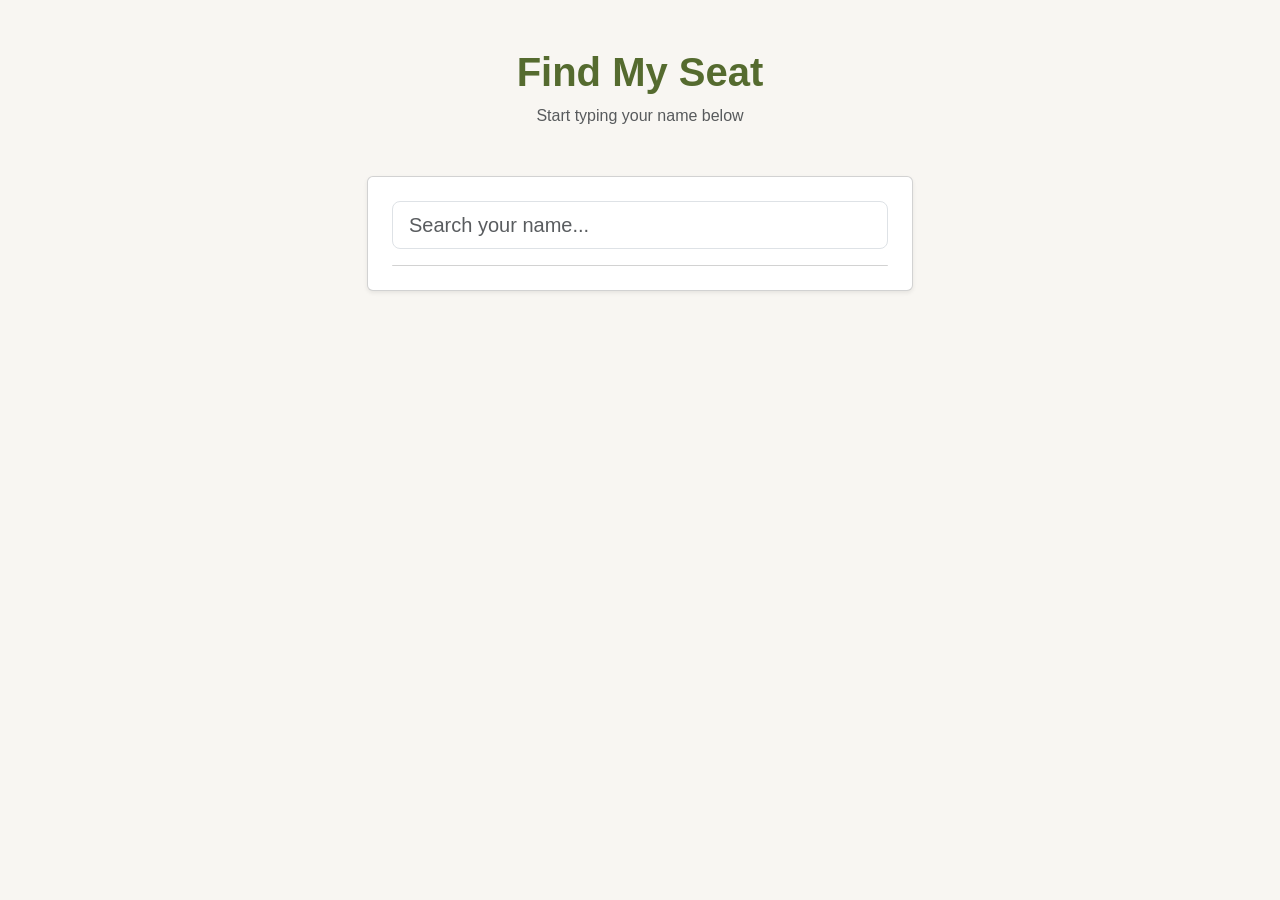
==== seat.html @ c7ef558f "added seat page" ====
<!DOCTYPE html>
<html lang="en">

<head>

    <meta charset="UTF-8">

    <meta name="viewport" content="width=device-width, initial-scale=1">

    <title>Find My Seat | Les Merigot</title>

    <link href="https://cdn.jsdelivr.net/npm/bootstrap@5.3.7/dist/css/bootstrap.min.css" rel="stylesheet">

    <link href="https://cdn.jsdelivr.net/npm/bootstrap-icons@1.13.1/font/bootstrap-icons.css" rel="stylesheet">

    <link rel="stylesheet" href="style.css">

</head>

<body>

<div class="container py-5">

    <div class="text-center mb-5">

        <h1>Find My Seat</h1>

        <p class="text-muted">

            Start typing your name below

        </p>

    </div>

    <div class="row justify-content-center">

        <div class="col-lg-6">

            <div class="card shadow-sm p-4">

                <input
                        id="guestSearch"
                        type="text"
                        class="form-control form-control-lg"
                        placeholder="Search your name...">

                <div
                        id="results"
                        class="list-group mt-3">

                </div>

            </div>

        </div>

    </div>

</div>

<script src="seat.js"></script>

</body>

</html>
---- style.css ----
body{

    background:#f8f6f2;

    font-family:Arial, Helvetica, sans-serif;

}

h1{

    color:#556B2F;

    font-weight:bold;

}

.feature-card{

    border:none;

    border-radius:20px;

    box-shadow:0 10px 30px rgba(0,0,0,.08);

    transition:.25s;

}

.feature-card:hover{

    transform:translateY(-5px);

}

.feature-icon{

    font-size:60px;

    color:#7a8d54;

    margin-bottom:20px;

}

.btn-success{

    background:#7a8d54;

    border:none;

}

.btn-success:hover{

    background:#667747;

}
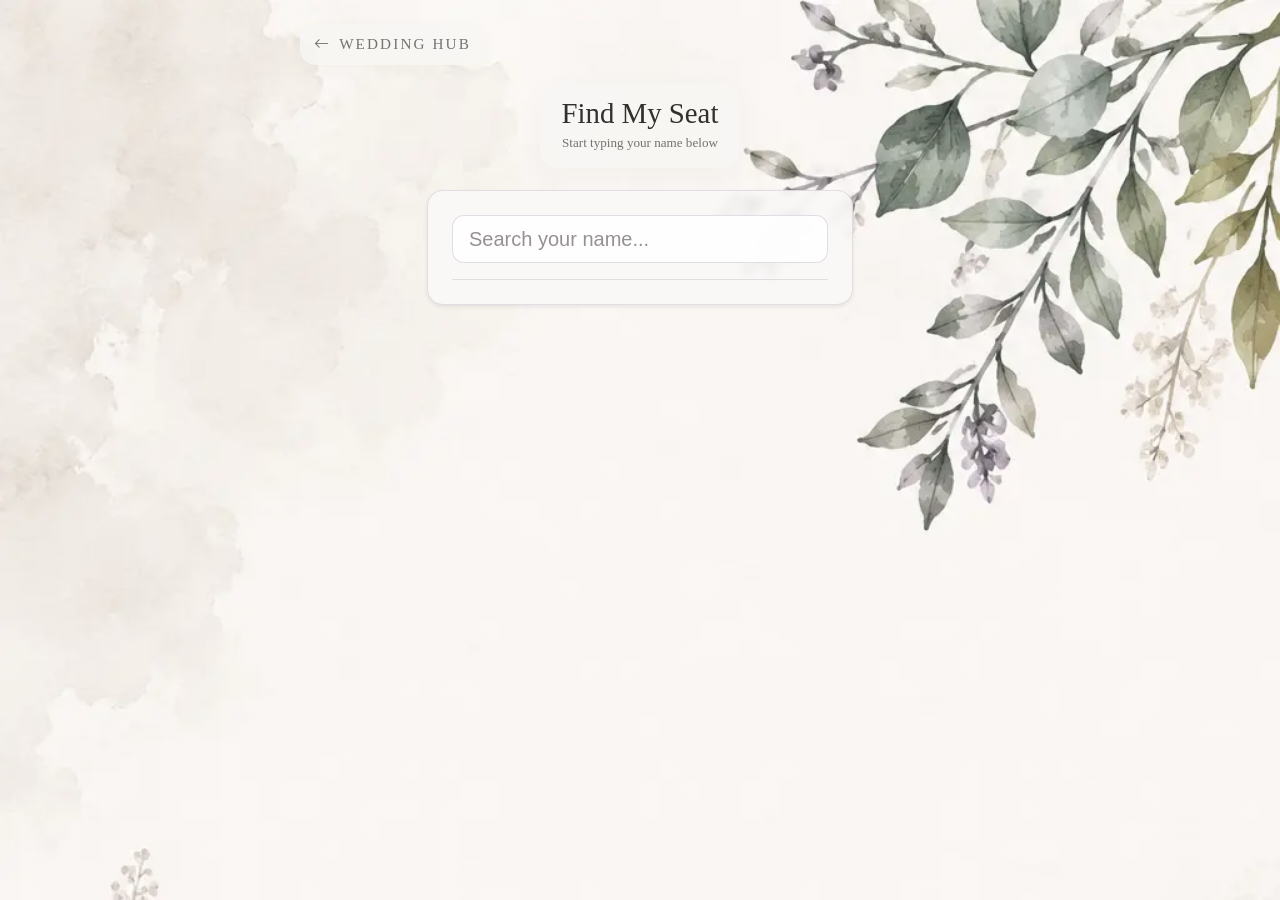
==== commit 854203cb: "find my seat page and wedding hub" ====
--- a/seat.html
+++ b/seat.html
@@ -5,50 +5,87 @@
 
     <meta charset="UTF-8">
 
-    <meta name="viewport" content="width=device-width, initial-scale=1">
+    <meta
+        name="viewport"
+        content="width=device-width, initial-scale=1"
+    >
 
     <title>Find My Seat | Les Merigot</title>
 
-    <link href="https://cdn.jsdelivr.net/npm/bootstrap@5.3.7/dist/css/bootstrap.min.css" rel="stylesheet">
+    <link
+        href="https://cdn.jsdelivr.net/npm/bootstrap@5.3.7/dist/css/bootstrap.min.css"
+        rel="stylesheet"
+    >
 
-    <link href="https://cdn.jsdelivr.net/npm/bootstrap-icons@1.13.1/font/bootstrap-icons.css" rel="stylesheet">
+    <link
+        href="https://cdn.jsdelivr.net/npm/bootstrap-icons@1.13.1/font/bootstrap-icons.css"
+        rel="stylesheet"
+    >
 
     <link rel="stylesheet" href="style.css">
 
 </head>
 
+
 <body>
 
-<div class="container py-5">
+<main class="container py-4 seat-page">
 
-    <div class="text-center mb-5">
 
-        <h1>Find My Seat</h1>
+    <!-- BACK TO WEDDING HUB -->
 
-        <p class="text-muted">
+    <div class="seat-navigation">
 
-            Start typing your name below
+        <a
+            href="index.html"
+            class="hub-home-link"
+        >
+            <i
+                class="bi bi-arrow-left"
+                aria-hidden="true"
+            ></i>
 
-        </p>
+            Wedding Hub
+        </a>
 
     </div>
 
+
+    <!-- PAGE HEADING -->
+
+    <header class="seat-heading">
+
+        <h1>
+            Find My Seat
+        </h1>
+
+        <p>
+            Start typing your name below
+        </p>
+
+    </header>
+
+
+    <!-- SEARCH -->
+
     <div class="row justify-content-center">
 
-        <div class="col-lg-6">
+        <div class="col-12 col-lg-6">
 
             <div class="card shadow-sm p-4">
 
                 <input
-                        id="guestSearch"
-                        type="text"
-                        class="form-control form-control-lg"
-                        placeholder="Search your name...">
+                    id="guestSearch"
+                    type="text"
+                    class="form-control form-control-lg"
+                    placeholder="Search your name..."
+                    autocomplete="off"
+                >
 
                 <div
-                        id="results"
-                        class="list-group mt-3">
-
+                    id="results"
+                    class="list-group mt-3"
+                >
                 </div>
 
             </div>
@@ -57,8 +94,11 @@
 
     </div>
 
-</div>
 
+</main>
+
+
+<script src="config.js"></script>
 <script src="seat.js"></script>
 
 </body>
--- a/style.css
+++ b/style.css
@@ -1,57 +1,906 @@
-body{
-
-    background:#f8f6f2;
-
-    font-family:Arial, Helvetica, sans-serif;
-
-}
-
-h1{
-
-    color:#556B2F;
-
-    font-weight:bold;
-
-}
-
-.feature-card{
-
-    border:none;
-
-    border-radius:20px;
-
-    box-shadow:0 10px 30px rgba(0,0,0,.08);
-
-    transition:.25s;
-
-}
-
-.feature-card:hover{
-
-    transform:translateY(-5px);
-
-}
-
-.feature-icon{
-
-    font-size:60px;
-
-    color:#7a8d54;
-
-    margin-bottom:20px;
-
-}
-
-.btn-success{
-
-    background:#7a8d54;
-
-    border:none;
-
-}
-
-.btn-success:hover{
-
-    background:#667747;
+@font-face {
+    font-family: "Scriptina";
+    src: url("https://d1mviimjnzagon.cloudfront.net/fonts/scriptina/v1/scriptina.woff2")
+         format("woff2");
+    font-weight: normal;
+    font-style: normal;
+    font-display: swap;
+}
+
+:root {
+    --background: #f4f3f1;
+    --surface: rgba(250, 249, 247, 0.88);
+
+    --lavender: #8d79a0;
+    --lavender-dark: #746386;
+
+    --botanical: #68705a;
+    --botanical-soft: #dfe1da;
+
+    --text-dark: #30302f;
+    --text-muted: #74716f;
+
+    --border: rgba(116, 99, 134, 0.18);
+
+    --shadow:
+        0 8px 24px rgba(48, 48, 47, 0.06);
+}
+
+
+/* --------------------------------------------------
+   GLOBAL
+-------------------------------------------------- */
+
+* {
+    box-sizing: border-box;
+}
+
+html {
+    min-height: 100%;
+}
+
+body {
+    min-height: 100vh;
+    margin: 0;
+
+    background-color: var(--background);
+
+    background-image:
+        linear-gradient(
+            rgba(244, 243, 241, 0.08),
+            rgba(244, 243, 241, 0.08)
+        ),
+        url("backdrop.webp");
+
+    background-repeat: no-repeat;
+    background-position: center top;
+    background-size: cover;
+    background-attachment: fixed;
+
+    color: var(--text-dark);
+
+    font-family:
+        Arial,
+        Helvetica,
+        sans-serif;
+}
+
+a {
+    color: inherit;
+}
+
+
+/* --------------------------------------------------
+   WEDDING HUB
+-------------------------------------------------- */
+
+.wedding-hub {
+    min-height: 100vh;
+    padding: 42px 0 30px;
+}
+
+
+/* --------------------------------------------------
+   HEADER
+-------------------------------------------------- */
+
+.wedding-header {
+    width: min(90%, 680px);
+
+    margin: 0 auto 32px;
+
+    padding:
+        55px
+        28px
+        30px;
+
+    background:
+        rgba(248, 247, 244, 0.62);
+
+    border-radius: 28px;
+
+    box-shadow:
+        0 8px 30px
+        rgba(48, 48, 47, 0.03);
+
+    -webkit-backdrop-filter: blur(5px);
+    backdrop-filter: blur(5px);
+}
+
+
+
+/* LES MERIGOT 
+
+.hub-brand {
+    margin: 0 0 50px;
+
+    color: var(--lavender);
+
+    font-size: 0.74rem;
+    font-weight: 700;
+
+    letter-spacing: 0.24em;
+    text-transform: uppercase;
+}
+
+
+/* OLGA & BENJAMIN */
+
+.couple-title {
+    margin: 0 0 32px;
+
+    color: var(--text-dark);
+
+    font-family: "Scriptina", cursive;
+
+    font-size: clamp(4.5rem, 15vw, 7rem);
+
+    font-weight: 400;
+    line-height: 0.9;
+}
+
+
+/* DATE */
+
+.wedding-date {
+    margin: 0 0 12px;
+
+    color: var(--lavender);
+
+    font-size: 0.78rem;
+    font-weight: 600;
+
+    letter-spacing: 0.14em;
+    text-transform: uppercase;
+}
+
+
+/* SUBTITLE */
+
+.wedding-subtitle {
+    margin: 0;
+
+    color: var(--text-muted);
+
+    font-family:
+        Georgia,
+        "Times New Roman",
+        serif;
+
+    font-size: 0.95rem;
+    letter-spacing: 0.14em;
+    text-transform: uppercase;
+}
+
+
+/* --------------------------------------------------
+   MENU
+-------------------------------------------------- */
+
+.wedding-menu {
+    width: min(100%, 820px);
+}
+
+
+/* --------------------------------------------------
+   FEATURE LINKS
+-------------------------------------------------- */
+
+.feature-link {
+    display: block;
+    height: 100%;
+
+    color: inherit;
+    text-decoration: none;
+}
+
+
+/* --------------------------------------------------
+   FEATURE CARDS
+-------------------------------------------------- */
+
+.feature-card {
+    display: flex;
+    align-items: center;
+
+    height: 100%;
+    min-height: 112px;
+
+    padding: 18px 20px;
+
+    border: 1px solid var(--border);
+    border-radius: 16px;
+
+    background: var(--surface);
+
+    box-shadow: var(--shadow);
+
+    -webkit-backdrop-filter: blur(4px);
+    backdrop-filter: blur(4px);
+
+    transition:
+        transform 180ms ease,
+        box-shadow 180ms ease,
+        border-color 180ms ease;
+}
+
+
+.feature-link:not(.feature-disabled):hover .feature-card,
+.feature-link:not(.feature-disabled):focus-visible .feature-card {
+    transform: translateY(-2px);
+
+    border-color:
+        rgba(141, 121, 160, 0.42);
+
+    box-shadow:
+        0 12px 28px
+        rgba(48, 48, 47, 0.10);
+}
+
+
+.feature-link:focus-visible {
+    border-radius: 16px;
+
+    outline:
+        3px solid
+        rgba(141, 121, 160, 0.28);
+
+    outline-offset: 3px;
+}
+
+
+/* --------------------------------------------------
+   DISABLED CARD
+-------------------------------------------------- */
+
+.feature-disabled {
+    cursor: default;
+    pointer-events: none;
+}
+
+.feature-disabled .feature-card {
+    opacity: 0.68;
+}
+
+
+/* --------------------------------------------------
+   CARD ICON
+-------------------------------------------------- */
+
+.feature-icon-wrapper {
+    display: grid;
+
+    flex: 0 0 50px;
+
+    width: 50px;
+    height: 50px;
+
+    margin-right: 16px;
+
+    place-items: center;
+
+    border-radius: 50%;
+
+    background:
+        rgba(141, 121, 160, 0.10);
+
+    color: var(--lavender);
+
+    font-size: 1.35rem;
+}
+
+
+/* --------------------------------------------------
+   CARD CONTENT
+-------------------------------------------------- */
+
+.feature-content {
+    flex: 1;
+    min-width: 0;
+}
+
+
+.feature-content h2 {
+    margin: 0 0 4px;
+
+    color: var(--text-dark);
+
+    font-family:
+        Georgia,
+        "Times New Roman",
+        serif;
+
+    font-size: 1.25rem;
+    font-weight: 400;
+}
+
+
+.feature-content p {
+    margin: 0;
+
+    color: var(--text-muted);
+
+    font-size: 0.88rem;
+    line-height: 1.4;
+}
+
+
+/* --------------------------------------------------
+   ARROW
+-------------------------------------------------- */
+
+.feature-arrow {
+    margin-left: 14px;
+
+    color: var(--lavender);
+
+    font-size: 1rem;
+}
+
+
+/* --------------------------------------------------
+   LOADING / COMING SOON
+-------------------------------------------------- */
+
+.coming-soon {
+    display: inline-block;
+
+    margin-top: 6px;
+
+    color: var(--lavender);
+
+    font-size: 0.70rem;
+    font-weight: 700;
+
+    letter-spacing: 0.08em;
+    text-transform: uppercase;
+}
+
+
+/* --------------------------------------------------
+   FOOTER
+-------------------------------------------------- */
+
+.wedding-footer {
+    width: fit-content;
+    max-width: calc(100% - 24px);
+
+    margin: 20px auto 0;
+
+    padding: 10px 18px;
+
+    color: var(--text-muted);
+
+    background: rgba(248, 247, 244, 0.82);
+
+    border-radius: 18px;
+
+    box-shadow:
+        0 8px 30px
+        rgba(48, 48, 47, 0.03);
+}
+
+.wedding-footer p {
+    margin: 0;
+
+    color: var(--text-muted);
+
+    font-family:
+        Georgia,
+        "Times New Roman",
+        serif;
+
+    font-size: clamp(0.72rem, 2.8vw, 1.05rem);
+    line-height: 1.3;
+
+    white-space: nowrap;
+}
+
+.wedding-footer span {
+    font-size: 0.80rem;
+}
+
+
+/* MOBILE FOOTER */
+
+@media (max-width: 575.98px) {
+
+    .wedding-footer {
+        width: fit-content;
+        max-width: calc(100% - 16px);
+
+        margin: 16px auto 0;
+
+        /* Slightly more vertical padding keeps
+           the text visually centered */
+        padding: 11px 10px 12px;
+
+        border-radius: 16px;
+    }
+
+    .wedding-footer p {
+        margin: 0;
+
+        font-size: clamp(
+            0.68rem,
+            2.85vw,
+            0.80rem
+        );
+
+        line-height: 1.25;
+        letter-spacing: -0.015em;
+
+        white-space: nowrap;
+    }
+}
+
+
+/* ==================================================
+   FIND MY SEAT PAGE
+================================================== */
+
+
+/* --------------------------------------------------
+   GENERAL
+-------------------------------------------------- */
+
+.seat-page {
+    width: min(100%, 900px);
+}
+
+
+/* --------------------------------------------------
+   BACK TO WEDDING HUB
+-------------------------------------------------- */
+
+.seat-navigation {
+    width: min(100%, 680px);
+
+    margin:
+        0
+        auto
+        18px;
+}
+
+
+.hub-home-link {
+    display: inline-flex;
+    align-items: center;
+
+    gap: 8px;
+
+    padding: 9px 14px;
+
+    color: var(--text-muted);
+
+    background: rgba(248, 247, 244, 0.82);
+
+    border-radius: 16px;
+
+    font-family:
+        Georgia,
+        "Times New Roman",
+        serif;
+
+    font-size: 0.95rem;
+    font-weight: 400;
+
+    letter-spacing: 0.14em;
+    text-transform: uppercase;
+
+    text-decoration: none;
+
+    box-shadow:
+        0 5px 18px
+        rgba(48, 48, 47, 0.03);
+
+    transition:
+        background 180ms ease,
+        transform 180ms ease;
+}
+
+.hub-home-link:hover,
+.hub-home-link:focus {
+    color: var(--text-muted);
+
+    background: rgba(248, 247, 244, 0.96);
+
+    transform: translateY(-1px);
+}
+
+
+/* --------------------------------------------------
+   FIND MY SEAT HEADING
+-------------------------------------------------- */
+
+.seat-heading {
+    width: fit-content;
+    max-width: calc(100% - 24px);
+
+    margin:
+        0
+        auto
+        22px;
+
+    padding:
+        14px
+        22px
+        16px;
+
+    text-align: center;
+
+    background:
+        rgba(248, 247, 244, 0.82);
+
+    border-radius: 18px;
+
+    box-shadow:
+        0 8px 30px
+        rgba(48, 48, 47, 0.03);
+}
+
+
+.seat-heading h1 {
+    margin:
+        0
+        0
+        4px;
+
+    color: var(--text-dark);
+
+    font-family:
+        Georgia,
+        "Times New Roman",
+        serif;
+
+    font-size: 1.8rem;
+    font-weight: 400;
+
+    line-height: 1.15;
+}
+
+
+.seat-heading p {
+    margin: 0;
+
+    color: var(--text-muted);
+
+    font-family:
+        Georgia,
+        "Times New Roman",
+        serif;
+
+    font-size: 0.82rem;
+
+    line-height: 1.35;
+}
+
+
+/* --------------------------------------------------
+   SEAT SEARCH CARD
+-------------------------------------------------- */
+
+.card {
+    border: 1px solid var(--border);
+
+    border-radius: 16px;
+
+    background: var(--surface);
+
+    box-shadow: var(--shadow);
+
+    -webkit-backdrop-filter: blur(4px);
+    backdrop-filter: blur(4px);
+}
+
+
+/* --------------------------------------------------
+   SEARCH INPUT
+-------------------------------------------------- */
+
+.form-control {
+    border:
+        1px solid
+        rgba(116, 99, 134, 0.22);
+
+    border-radius: 12px;
+
+    background:
+        rgba(255, 255, 255, 0.88);
+
+    color: var(--text-dark);
+}
+
+
+.form-control::placeholder {
+    color: #969190;
+}
+
+
+.form-control:focus {
+    border-color: var(--lavender);
+
+    background:
+        rgba(255, 255, 255, 0.95);
+
+    box-shadow:
+        0 0 0 0.2rem
+        rgba(141, 121, 160, 0.14);
+
+    outline: none;
+}
+
+
+/* --------------------------------------------------
+   SEARCH RESULTS
+-------------------------------------------------- */
+
+.list-group-item {
+    border-color: var(--border);
+
+    background:
+        rgba(250, 249, 247, 0.92);
+}
+
+
+.list-group-item-action:hover,
+.list-group-item-action:focus {
+    background:
+        rgba(141, 121, 160, 0.08);
+}
+
+
+/* --------------------------------------------------
+   BUTTONS
+-------------------------------------------------- */
+
+.btn-success {
+    border-color: var(--lavender);
+
+    background: var(--lavender);
+}
+
+
+.btn-success:hover,
+.btn-success:focus {
+    border-color: var(--lavender-dark);
+
+    background: var(--lavender-dark);
+}
+
+
+.btn-outline-success {
+    border-color: var(--lavender);
+
+    color: var(--lavender-dark);
+}
+
+
+.btn-outline-success:hover,
+.btn-outline-success:focus {
+    border-color: var(--lavender);
+
+    background: var(--lavender);
+
+    color: #ffffff;
+}
+
+
+/* ==================================================
+   MOBILE
+================================================== */
+
+@media (max-width: 575.98px) {
+
+    body {
+        background-position: center top;
+        background-size: cover;
+        background-attachment: scroll;
+    }
+
+
+    /* ----------------------------------------------
+       HOMEPAGE
+    ---------------------------------------------- */
+
+    .wedding-hub {
+        padding-top: 30px;
+    }
+
+
+    .wedding-header {
+        width: calc(100% - 32px);
+
+        margin:
+            0
+            auto
+            24px;
+
+        padding:
+            48px
+            18px
+            24px;
+
+        border-radius: 22px;
+    }
+
+
+    .hub-brand {
+        margin-bottom: 8px;
+
+        font-size: 0.68rem;
+
+        letter-spacing: 0.22em;
+    }
+
+
+    .couple-title {
+        font-size: clamp(
+            2.35rem,
+            11vw,
+            3.4rem
+        );
+    }
+
+
+    .wedding-date {
+        font-size: 0.72rem;
+    }
+
+
+    .wedding-subtitle {
+        font-size: 0.92rem;
+    }
+
+
+    .feature-card {
+        min-height: 104px;
+
+        padding: 16px;
+
+        border-radius: 14px;
+    }
+
+
+    .feature-icon-wrapper {
+        flex-basis: 46px;
+
+        width: 46px;
+        height: 46px;
+
+        margin-right: 13px;
+
+        font-size: 1.18rem;
+    }
+
+
+    .feature-content h2 {
+        font-size: 1.12rem;
+    }
+
+
+    .feature-content p {
+        font-size: 0.82rem;
+    }
+
+
+    .feature-arrow {
+        margin-left: 8px;
+    }
+
+
+    /* ----------------------------------------------
+       FOOTER
+    ---------------------------------------------- */
+
+    .wedding-footer {
+        width: fit-content;
+        max-width: calc(100% - 16px);
+
+        margin:
+            16px
+            auto
+            0;
+
+        padding:
+            11px
+            10px
+            12px;
+
+        border-radius: 16px;
+    }
+
+
+    .wedding-footer p {
+        margin: 0;
+
+        font-size: clamp(
+            0.68rem,
+            2.85vw,
+            0.80rem
+        );
+
+        line-height: 1.25;
+
+        letter-spacing: -0.015em;
+
+        white-space: nowrap;
+    }
+
+
+    /* ----------------------------------------------
+       FIND MY SEAT
+    ---------------------------------------------- */
+
+    .seat-page {
+        padding-top: 20px !important;
+    }
+
+
+    .seat-navigation {
+        width: calc(100% - 8px);
+
+        margin-bottom: 14px;
+    }
+
+
+    .hub-home-link {
+        padding: 8px 12px;
+
+        font-size: 0.92rem;
+
+        letter-spacing: 0.14em;
+    }
+
+
+    .seat-heading {
+        width: fit-content;
+        max-width: calc(100% - 16px);
+
+        margin-bottom: 16px;
+
+        padding:
+            12px
+            18px
+            14px;
+
+        border-radius: 16px;
+        }
+
+
+    .seat-heading h1 {
+        font-size: 1.65rem;
+    }
+
+
+    .seat-heading p {
+        font-size: 0.78rem;
+    }
+
+
+    .card {
+        border-radius: 14px;
+    }
+
+
+    .form-control {
+        font-size: 1rem;
+    }
+
+}
+
+
+/* ==================================================
+   REDUCED MOTION
+================================================== */
+
+@media (prefers-reduced-motion: reduce) {
+
+    *,
+    *::before,
+    *::after {
+        scroll-behavior: auto !important;
+        transition: none !important;
+    }
 
 }
